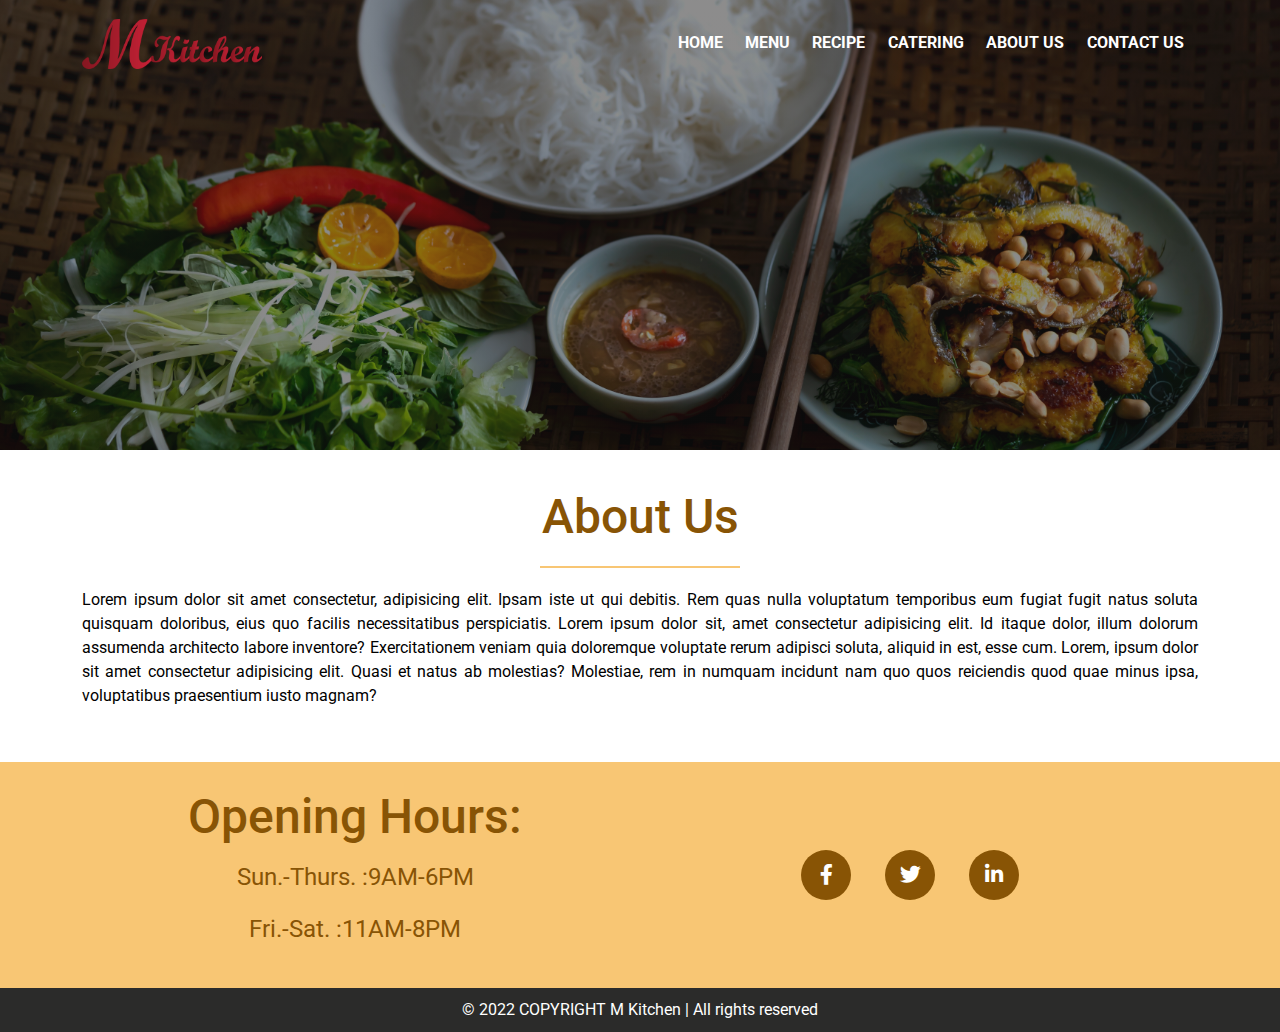
==== about_us.html @ 8a5ea5af "first" ====
<!DOCTYPE html>
<html lang="en">
<head>
    <meta charset="UTF-8">
    <meta http-equiv="X-UA-Compatible" content="IE=edge">
    <meta name="viewport" content="width=\, initial-scale=1.0">
    <title>M kitchen</title>
    <!-- google fonts -->
    <link rel="preconnect" href="https://fonts.googleapis.com">
    <link rel="preconnect" href="https://fonts.gstatic.com" crossorigin>
    <link href="https://fonts.googleapis.com/css2?family=Roboto:wght@300;400;500;700&display=swap" rel="stylesheet">
    <!-- fab Icon -->
    <link rel="icon" href="images/fab_icon.png">
    <!-- font awesome -->
    <link rel="stylesheet" href="css/all.min.css">
    <!-- bootstrap CSS -->
    <link rel="stylesheet" href="css/bootstrap.min.css">
    <!-- my css -->
    <link rel="stylesheet" href="css/style.css">
</head>
<body>
    <header class="about_banner">
        <!-- navbar sticky-top -->
        <nav class="container-fluid navbar navbar-expand-md navbar-light">
            <div class="container">
              <a class="navbar-brand" href="#"><img src="images/M_kitchen.png" alt="m_kitchen" class="logo"></a>
              <button class="navbar-toggler" type="button" data-bs-toggle="collapse" data-bs-target="#navbarNav" aria-controls="navbarNav" aria-expanded="false" aria-label="Toggle navigation">
                <i class="fa-solid fa-bars"></i>
              </button>
              <div class="collapse navbar-collapse" id="navbarNav">
                <ul class="navbar-nav">
                  <li class="nav-item">
                    <a class="nav-link" aria-current="page" href="#">Home</a>
                  </li>
                  <li class="nav-item">
                    <a class="nav-link" href="#">Menu</a>
                  </li>
                  <li class="nav-item">
                    <a class="nav-link" href="#">Recipe</a>
                  </li>
                  <li class="nav-item">
                    <a class="nav-link" href="#">Catering</a>
                  </li>
                  <li class="nav-item">
                    <a class="nav-link" href="#">About Us</a>
                  </li>
                  <li class="nav-item">
                    <a class="nav-link" href="#">Contact Us</a>
                  </li>
                </ul>
              </div>
            </div>
        </nav>
    </header>


    <!-- about us section start here -->
    <section class="about_us">
      <div class="container">
        <h1>About Us</h1>
        <p>Lorem ipsum dolor sit amet consectetur, adipisicing elit. Ipsam iste ut qui debitis.
           Rem quas nulla voluptatum temporibus eum fugiat fugit natus soluta quisquam doloribus,
            eius quo facilis necessitatibus perspiciatis. Lorem ipsum dolor sit, amet consectetur 
            adipisicing elit. Id itaque dolor, illum dolorum assumenda architecto labore inventore? 
            Exercitationem veniam quia doloremque voluptate rerum adipisci soluta, aliquid in est, esse
             cum. Lorem, ipsum dolor sit amet consectetur adipisicing elit. Quasi et natus ab molestias?
              Molestiae, rem in numquam incidunt nam quo quos reiciendis quod quae minus ipsa, voluptatibus 
              praesentium iusto magnam? </p>
      </div>
    </section>
    <!-- about us section end here -->

    <!-- opening time section start here -->
    <section class="opening_time">
      <div class="container">
        <div class="row align-items-center">
          <div class="col-xl-6 col-lg-6 col-md-6 text-center">
            <h2>opening hours:</h2>
            <P>Sun.-Thurs. :9AM-6PM</P>
            <P>Fri.-Sat. :11AM-8PM</P>
          </div>
          <div class="col-xl-6 col-lg-6 col-md-6 text-center footer_icon">
            <a href="https://www.facebook.com/MKitchen123" target="_blank"><i class="fa-brands fa-facebook-f"></i></i></a>
            <a href=""><i class="fa-brands fa-twitter"></i></a>
            <a href=""><i class="fa-brands fa-linkedin-in"></i></a>
          </div>
        </div>
      </div>
    </section>
    <!-- opening time section end here -->

    <!-- footer section start here -->
    <footer>
      <p>© 2022 COPYRIGHT M Kitchen | All rights reserved</p>
    </footer>
    <!-- footer section end here -->
    <script src="js/jquery-3.5.1.js"></script>
    <script src="js/bootstrap.bundle.min.js"></script>
</body>
</html>
---- css/style.css ----
/* navbar css */
body{
    font-family: 'Roboto', sans-serif;
}

header .logo{
    width: 180px;
}

.navbar-collapse {
    flex-grow: 0;
    text-align: center;
}

.navbar-collapse ul li{
    padding: 10px 0;
}
/* .navbar-collapse ul li:hover::after{
    width: 50%;
} */

.navbar-expand-md .navbar-nav .nav-link{
    padding-right: 0.9rem;
}
.nav-link{
    /* font-family: 'Roboto', sans-serif; */
    color: #fff !important;
    text-transform: uppercase;
    font-weight: bold;
    padding: 0;
}

.navbar-nav li::after{
    content: "";
    width: 0%;
    height: 2px;
    background-color: red;
    margin: auto;
    display: block;
    transition: 0.5s;
}

.navbar-nav li:hover::after{
    width: 100%;
}

.navbar-toggler i{
    color: white !important;
}

.navbar{
    z-index: 99;
    padding-top: 0.9rem !important;
    padding-bottom: 0.9rem !important;
}


/* carousel css */
.carousel{
    margin-top: -88px;
}
.img_class{
    background-repeat: no-repeat;
    background-size: cover;
    background-position: center;
    height: 100vh;
}

.img_1{
    background-image: linear-gradient(rgba(40, 40, 40, 0.5),rgba(40, 40, 40, 0.5)),url(../images/anna-pelzer-IGfIGP5ONV0-unsplash.jpg);
}
.img_2{
    background-image: linear-gradient(rgba(40, 40, 40, 0.5),rgba(40, 40, 40, 0.5)),url(../images/pexels-engin-akyurt-2271107.jpg);
}
.img_3{
    background-image: linear-gradient(rgba(40, 40, 40, 0.5),rgba(40, 40, 40, 0.5)),url(../images/mae-mu-_emRPLTRfwk-unsplash.jpg);
}
.carousel_content{
    width: 80%;
    position: absolute;
    top: 50%;
    left: 50%;
    transform: translate(-50%,-50%);
    color: #fff;
    text-align: center;
}
.carousel_content h1{
    padding-bottom: 10px;
    font-weight: bolder;
    font-size: 62px;
    /* font-family: 'Roboto', sans-serif; */
}
.carousel-item p{
    font-size: 18px;
    /* font-family: 'Roboto', sans-serif; */
}
.carousel_content .btn{
    border: 2px solid #f8c674;
    border-radius: 30px;
    color: #fff;
    /* font-family: 'Roboto', sans-serif; */
    font-size: 20px; 
    font-weight: bold;
    padding: 0.8rem 1.8rem;
    transition: 0.5s;
}
.carousel_content .btn:hover{
    background-color: #f8c674;
}

/* menu row css */

.menu{
    padding: 6% 0;
    text-align: center;
}
.rounded{
    border-radius: 2.25rem !important;
}
.row .my_heading h2{
    padding-bottom: 10px;
    font-weight: 500;
    font-size: 2.5rem; 
    color: rgb(136, 84, 5);
}

.row .my_heading h2:after{
    content: "";
    width: 200px;
    height: 2px;
    background-color: #f8c674;
    display: block;
    margin: 20px auto;
}

.row .my_heading p{
    text-align: justify;
    font-size: 1rem;
    padding-bottom: 10px;
}

.row .my_heading .btn{
    border: 2px solid #f8c674;
    border-radius: 30px;
    color: #000;
    font-size: 20px; 
    font-weight: bold;
    padding: 0.8rem 1.8rem;
    transition: 0.5s;
    text-transform: uppercase;
}

.row .my_heading .btn:hover{
    background-color: #f8c674;
}


/* galary css */
.container_fluid{
   padding: 4% 3% !important; 
}

.galary{
    text-align: center;
}

.galary img{
    padding-bottom: 10px;
}

.galary h1{
    font-weight: bolder;
    font-weight: 500;
    font-size: 3rem; 
    text-transform: capitalize;
    color: rgb(136, 84, 5);
}

.galary h1:after{
    content: "";
    width: 200px;
    height: 2px;
    background-color: #f8c674;
    display: block;
    margin: 20px auto;
}

.galary p{
    font-size: 1rem; 
    color: #000;
    padding-bottom: 30px;
}


/* contact us css */
.contact_us{
    background-color: #f8c674;
    text-align: center;
    padding: 8% 0;
}

.contact_us h1{
    font-weight: bolder;
    padding-bottom: 5px;
    font-weight: 500;
    font-size: 3rem; 
    text-transform: capitalize;
    color: rgb(136, 84, 5);
}

.contact_us p{
    padding-bottom: 5px;
    font-size: 1rem; 
    color: rgb(136, 84, 5);
    padding-bottom: 30px;
}
.contact_us i{
    margin: auto;
    line-height: 50px;
    width: 50px;
    height: 50px;
    border-radius: 50%;
    background-color: rgb(136, 84, 5);
    font-size: 1.3rem;
    display: block;
    color: #fff;
    margin-bottom: 10px;
    transition: 0.5s;
}
.contact_us i:hover{
    background-color: #fff;
    color: rgb(136, 84, 5);
}
.contact_us a{
    text-decoration: none;
    color: rgb(136, 84, 5);
    font-size: 1.2rem;
}

.contact_us button{
    background-color: rgb(136, 84, 5);
    border-radius: 30px;
    color: #fff;
    font-size: 20px; 
    font-weight: bold;
    padding: 0.8rem 1.8rem;
    transition: 0.5s;
    text-transform: uppercase;
}

.contact_us button:hover{
    background-color: transparent;
    color: rgb(136, 84, 5);
    border: 1px solid rgb(136, 84, 5);
}


/* about us css */
.about_us{
    padding: 3% 0;
    text-align: center;
}

.about_us h1{
    font-weight: bolder;
    font-weight: 500;
    font-size: 3rem; 
    text-transform: capitalize;
    color: rgb(136, 84, 5);
}

.about_us h1:after{
    content: "";
    width: 200px;
    height: 2px;
    background-color: #f8c674;
    display: block;
    margin: 20px auto;
}

.about_us p{
    font-size: 1rem; 
    color: #000;
    text-align: justify;
}

/* opening time css */
.opening_time{
    background-color: #f8c674;
    padding: 2% 0;
    
}

.opening_time h2{
    font-weight: bolder;
    padding-bottom: 5px;
    font-weight: 500;
    font-size: 3rem; 
    text-transform: capitalize;
    color: rgb(136, 84, 5);
}

.opening_time p{
    font-size: 1.5rem; 
    color: rgb(136, 84, 5); 
}

/* footer section*/
footer{
    background-color: #2b2b2a;
    padding: 10px 0;
    text-align: center;
}

footer p{
    color: #fff;
    margin-bottom: 0;
}

.footer_icon i{
    /* margin: auto; */
    line-height: 50px;
    width: 50px;
    height: 50px;
    border-radius: 50%;
    background-color: rgb(136, 84, 5);
    font-size: 1.3rem;
    color: #fff;
    transition: 0.5s;
    margin-right: 30px;
}
.footer_icon i:hover{
    background-color: #fff;
    color: rgb(136, 84, 5);
}

/* CSS media query for index html */
@media(max-width: 1009px){
    header .logo{
        width: 150px;
    } 
    .navbar-expand-md .navbar-nav .nav-link{
        padding-right: 0.5rem;
    } 
    .carousel_content h1{
        font-size: 50px;
    } 
    .carousel-item p{
        font-size: 14px;
    }
}

@media(max-width: 768px){
    .navbar{
        background-color: rgba(248, 198, 116, 0.9);
        position: absolute;
        top: 0;
    }
    .navbar-nav li:hover::after{
        width: 20%;
    }
    .navbar-toggler i{
        color: rgb(136, 84, 5) !important;
    }
    .navbar-light .navbar-toggler{
        border-color:rgba(136, 84, 5,.5);
    }
    .nav-link{
        color: rgb(136, 84, 5) !important;
    }
    .carousel{
        margin-top: -31px;
    }
    .carousel_content{
        width: 70%;
    }
    .carousel_content h1{
        font-size: 38px;
    } 
    .carousel-item p{
        font-size: 12px;
    }
    .menu .pad{
        padding-bottom: 20px;
    }
}
@media(max-width:706px){
    .carousel_content h1{
        font-size: 35px;
    }
}
@media(max-width:641px){
    .carousel_content h1{
        font-size: 30px;
    }
}
@media(max-width:558px){
    .carousel_content h1{
        font-size: 19px;
    }
}


/* CONTACT US PAGE */
.about_banner{
    background-image: linear-gradient(rgba(27, 26, 26, 0.5),rgba(20, 20, 20, 0.5)),url(../images/galary_10.jpg);
    background-repeat: no-repeat;
    background-size: cover;
    background-position: center;
    min-height: 50vh;
    position: relative;
}

.about_banner h1{
    color: #fff;
    position: absolute;
    top: 50%;
    left: 50%;
    transform: translate(-50%, -50%);
    text-align: center;
    font-size: 50px;
    text-transform: uppercase;
    font-weight: bolder;
}

.contact_html{
    padding: 4% 0;
    /* text-align: center; */
}

.contact_html form h1{
    font-weight: bolder;
    padding-bottom: 10px;
    font-weight: 500;
    font-size: 2.5rem; 
    color: rgb(136, 84, 5);
    text-align: center;
}

form{
    max-width:  100%;
    margin: auto;
}

.form-group{
    padding-bottom: 20px;
    max-width: 50%;
    margin: auto;
    /* display: flex; */
}

.form-group label{
    padding-bottom: 5px;
    color: rgb(136, 84, 5);
    /* margin: auto; */
}

.form-group input{
    border-radius: 5px;
}

.form-group textarea{
    resize: none;
}

.contact_html form button{
    border: 2px solid #f8c674;
    border-radius: 30px;
    color: rgb(136, 84, 5);
    font-size: 20px;
    font-weight: bold;
    padding: 1rem 2.5rem;
    transition: 0.5s;
    text-transform: uppercase;
}

.contact_html form button:hover{
     background-color: #f8c674;
     color: #fff;
}

/* media query for contact us page */
@media(max-width:604px){
    .about_banner h1{
        font-size: 28px;
    }
}

/* about us page */
.about_banner{
    background-image: linear-gradient(rgba(27, 26, 26, 0.5),rgba(20, 20, 20, 0.5)),url(../images/galary_10.jpg);
    background-repeat: no-repeat;
    background-size: cover;
    background-position: center;
    min-height: 50vh;
    position: relative;  
}
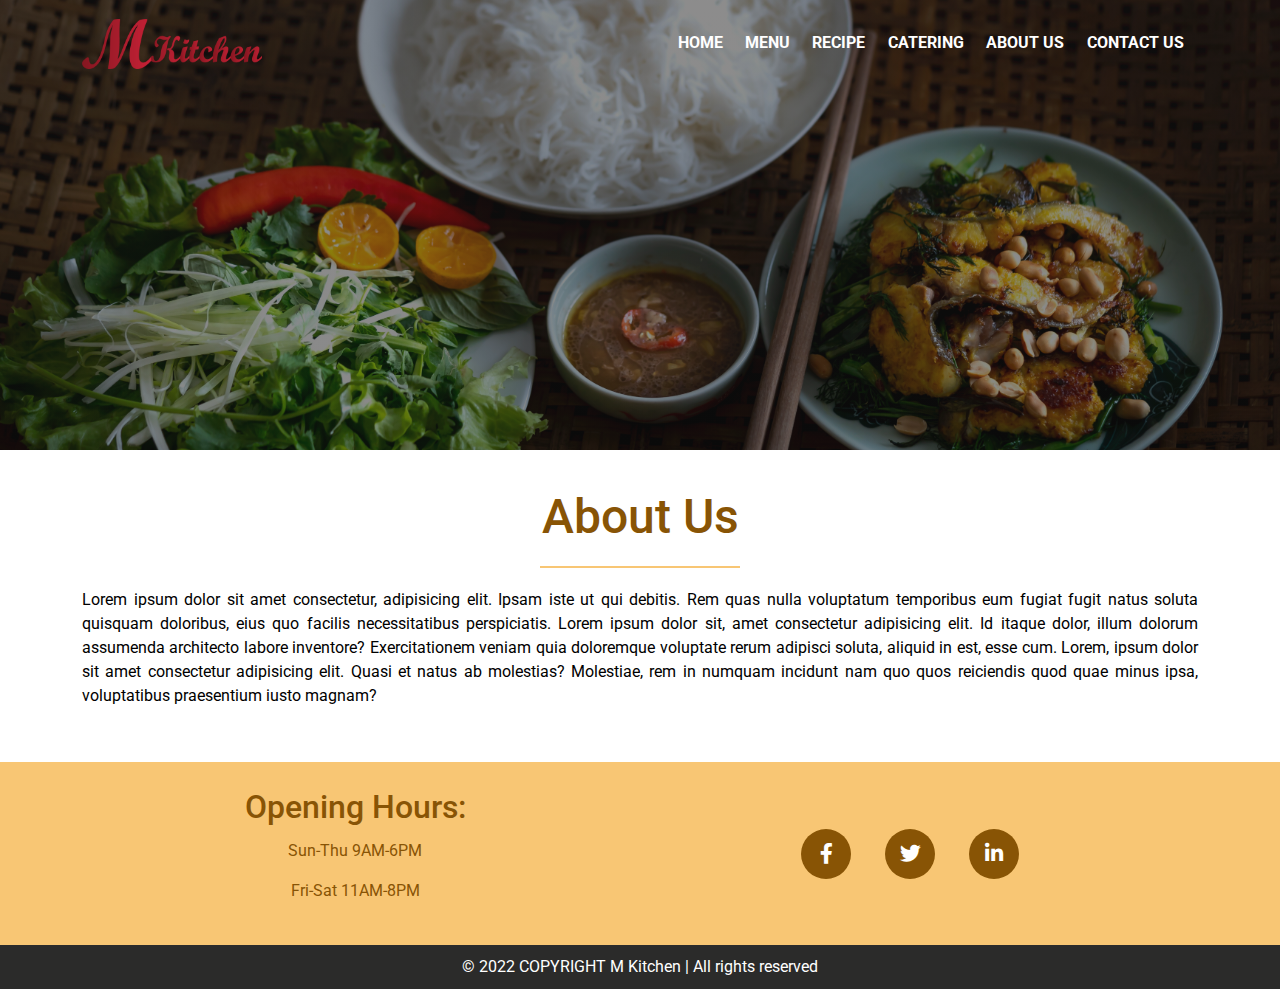
==== commit 098b5dfa: "reduced fontsize for opening hours" ====
--- a/about_us.html
+++ b/about_us.html
@@ -76,8 +76,8 @@
         <div class="row align-items-center">
           <div class="col-xl-6 col-lg-6 col-md-6 text-center">
             <h2>opening hours:</h2>
-            <P>Sun.-Thurs. :9AM-6PM</P>
-            <P>Fri.-Sat. :11AM-8PM</P>
+            <P>Sun-Thu 9AM-6PM</P>
+            <P>Fri-Sat 11AM-8PM</P>
           </div>
           <div class="col-xl-6 col-lg-6 col-md-6 text-center footer_icon">
             <a href="https://www.facebook.com/MKitchen123" target="_blank"><i class="fa-brands fa-facebook-f"></i></i></a>
--- a/css/style.css
+++ b/css/style.css
@@ -1,499 +1,511 @@
 /* navbar css */
-body{
-    font-family: 'Roboto', sans-serif;
-}
-
-header .logo{
-    width: 180px;
+body {
+  font-family: "Roboto", sans-serif;
+}
+
+header .logo {
+  width: 180px;
 }
 
 .navbar-collapse {
-    flex-grow: 0;
-    text-align: center;
-}
-
-.navbar-collapse ul li{
-    padding: 10px 0;
+  flex-grow: 0;
+  text-align: center;
+}
+
+.navbar-collapse ul li {
+  padding: 10px 0;
 }
 /* .navbar-collapse ul li:hover::after{
     width: 50%;
 } */
 
-.navbar-expand-md .navbar-nav .nav-link{
-    padding-right: 0.9rem;
-}
-.nav-link{
-    /* font-family: 'Roboto', sans-serif; */
-    color: #fff !important;
-    text-transform: uppercase;
-    font-weight: bold;
-    padding: 0;
-}
-
-.navbar-nav li::after{
-    content: "";
-    width: 0%;
-    height: 2px;
-    background-color: red;
-    margin: auto;
-    display: block;
-    transition: 0.5s;
-}
-
-.navbar-nav li:hover::after{
-    width: 100%;
-}
-
-.navbar-toggler i{
-    color: white !important;
-}
-
-.navbar{
-    z-index: 99;
-    padding-top: 0.9rem !important;
-    padding-bottom: 0.9rem !important;
-}
-
+.navbar-expand-md .navbar-nav .nav-link {
+  padding-right: 0.9rem;
+}
+.nav-link {
+  /* font-family: 'Roboto', sans-serif; */
+  color: #fff !important;
+  text-transform: uppercase;
+  font-weight: bold;
+  padding: 0;
+}
+
+.navbar-nav li::after {
+  content: "";
+  width: 0%;
+  height: 2px;
+  background-color: red;
+  margin: auto;
+  display: block;
+  transition: 0.5s;
+}
+
+.navbar-nav li:hover::after {
+  width: 100%;
+}
+
+.navbar-toggler i {
+  color: white !important;
+}
+
+.navbar {
+  z-index: 99;
+  padding-top: 0.9rem !important;
+  padding-bottom: 0.9rem !important;
+}
 
 /* carousel css */
-.carousel{
-    margin-top: -88px;
-}
-.img_class{
-    background-repeat: no-repeat;
-    background-size: cover;
-    background-position: center;
-    height: 100vh;
-}
-
-.img_1{
-    background-image: linear-gradient(rgba(40, 40, 40, 0.5),rgba(40, 40, 40, 0.5)),url(../images/anna-pelzer-IGfIGP5ONV0-unsplash.jpg);
-}
-.img_2{
-    background-image: linear-gradient(rgba(40, 40, 40, 0.5),rgba(40, 40, 40, 0.5)),url(../images/pexels-engin-akyurt-2271107.jpg);
-}
-.img_3{
-    background-image: linear-gradient(rgba(40, 40, 40, 0.5),rgba(40, 40, 40, 0.5)),url(../images/mae-mu-_emRPLTRfwk-unsplash.jpg);
-}
-.carousel_content{
-    width: 80%;
+.carousel {
+  margin-top: -88px;
+}
+.img_class {
+  background-repeat: no-repeat;
+  background-size: cover;
+  background-position: center;
+  height: 100vh;
+}
+
+.img_1 {
+  background-image: linear-gradient(
+      rgba(40, 40, 40, 0.5),
+      rgba(40, 40, 40, 0.5)
+    ),
+    url(../images/anna-pelzer-IGfIGP5ONV0-unsplash.jpg);
+}
+.img_2 {
+  background-image: linear-gradient(
+      rgba(40, 40, 40, 0.5),
+      rgba(40, 40, 40, 0.5)
+    ),
+    url(../images/pexels-engin-akyurt-2271107.jpg);
+}
+.img_3 {
+  background-image: linear-gradient(
+      rgba(40, 40, 40, 0.5),
+      rgba(40, 40, 40, 0.5)
+    ),
+    url(../images/mae-mu-_emRPLTRfwk-unsplash.jpg);
+}
+.carousel_content {
+  width: 80%;
+  position: absolute;
+  top: 50%;
+  left: 50%;
+  transform: translate(-50%, -50%);
+  color: #fff;
+  text-align: center;
+}
+.carousel_content h1 {
+  padding-bottom: 10px;
+  font-weight: bolder;
+  font-size: 62px;
+  /* font-family: 'Roboto', sans-serif; */
+}
+.carousel-item p {
+  font-size: 18px;
+  /* font-family: 'Roboto', sans-serif; */
+}
+.carousel_content .btn {
+  border: 2px solid #f8c674;
+  border-radius: 30px;
+  color: #fff;
+  /* font-family: 'Roboto', sans-serif; */
+  font-size: 20px;
+  font-weight: bold;
+  padding: 0.8rem 1.8rem;
+  transition: 0.5s;
+}
+.carousel_content .btn:hover {
+  background-color: #f8c674;
+}
+
+/* menu row css */
+
+.menu {
+  padding: 6% 0;
+  text-align: center;
+}
+.rounded {
+  border-radius: 2.25rem !important;
+}
+.row .my_heading h2 {
+  padding-bottom: 10px;
+  font-weight: 500;
+  font-size: 2.5rem;
+  color: rgb(136, 84, 5);
+}
+
+.row .my_heading h2:after {
+  content: "";
+  width: 200px;
+  height: 2px;
+  background-color: #f8c674;
+  display: block;
+  margin: 20px auto;
+}
+
+.row .my_heading p {
+  text-align: justify;
+  font-size: 1rem;
+  padding-bottom: 10px;
+}
+
+.row .my_heading .btn {
+  border: 2px solid #f8c674;
+  border-radius: 30px;
+  color: #000;
+  font-size: 20px;
+  font-weight: bold;
+  padding: 0.8rem 1.8rem;
+  transition: 0.5s;
+  text-transform: uppercase;
+}
+
+.row .my_heading .btn:hover {
+  background-color: #f8c674;
+}
+
+/* galary css */
+.container_fluid {
+  padding: 4% 3% !important;
+}
+
+.galary {
+  text-align: center;
+}
+
+.galary img {
+  padding-bottom: 10px;
+}
+
+.galary h1 {
+  font-weight: bolder;
+  font-weight: 500;
+  font-size: 3rem;
+  text-transform: capitalize;
+  color: rgb(136, 84, 5);
+}
+
+.galary h1:after {
+  content: "";
+  width: 200px;
+  height: 2px;
+  background-color: #f8c674;
+  display: block;
+  margin: 20px auto;
+}
+
+.galary p {
+  font-size: 1rem;
+  color: #000;
+  padding-bottom: 30px;
+}
+
+/* contact us css */
+.contact_us {
+  background-color: #f8c674;
+  text-align: center;
+  padding: 8% 0;
+}
+
+.contact_us h1 {
+  font-weight: bolder;
+  padding-bottom: 5px;
+  font-weight: 500;
+  font-size: 3rem;
+  text-transform: capitalize;
+  color: rgb(136, 84, 5);
+}
+
+.contact_us p {
+  padding-bottom: 5px;
+  font-size: 1rem;
+  color: rgb(136, 84, 5);
+  padding-bottom: 30px;
+}
+.contact_us i {
+  margin: auto;
+  line-height: 50px;
+  width: 50px;
+  height: 50px;
+  border-radius: 50%;
+  background-color: rgb(136, 84, 5);
+  font-size: 1.3rem;
+  display: block;
+  color: #fff;
+  margin-bottom: 10px;
+  transition: 0.5s;
+}
+.contact_us i:hover {
+  background-color: #fff;
+  color: rgb(136, 84, 5);
+}
+.contact_us a {
+  text-decoration: none;
+  color: rgb(136, 84, 5);
+  font-size: 1.2rem;
+}
+
+.contact_us button {
+  background-color: rgb(136, 84, 5);
+  border-radius: 30px;
+  color: #fff;
+  font-size: 20px;
+  font-weight: bold;
+  padding: 0.8rem 1.8rem;
+  transition: 0.5s;
+  text-transform: uppercase;
+}
+
+.contact_us button:hover {
+  background-color: transparent;
+  color: rgb(136, 84, 5);
+  border: 1px solid rgb(136, 84, 5);
+}
+
+/* about us css */
+.about_us {
+  padding: 3% 0;
+  text-align: center;
+}
+
+.about_us h1 {
+  font-weight: bolder;
+  font-weight: 500;
+  font-size: 3rem;
+  text-transform: capitalize;
+  color: rgb(136, 84, 5);
+}
+
+.about_us h1:after {
+  content: "";
+  width: 200px;
+  height: 2px;
+  background-color: #f8c674;
+  display: block;
+  margin: 20px auto;
+}
+
+.about_us p {
+  font-size: 1rem;
+  color: #000;
+  text-align: justify;
+}
+
+/* opening time css */
+.opening_time {
+  background-color: #f8c674;
+  padding: 2% 0;
+}
+
+.opening_time h2 {
+  font-weight: bolder;
+  padding-bottom: 5px;
+  font-weight: 500;
+  font-size: 2rem;
+  text-transform: capitalize;
+  color: rgb(136, 84, 5);
+}
+
+.opening_time p {
+  font-size: 1rem;
+  color: rgb(136, 84, 5);
+}
+
+/* footer section*/
+footer {
+  background-color: #2b2b2a;
+  padding: 10px 0;
+  text-align: center;
+}
+
+footer p {
+  color: #fff;
+  margin-bottom: 0;
+}
+
+.footer_icon i {
+  /* margin: auto; */
+  line-height: 50px;
+  width: 50px;
+  height: 50px;
+  border-radius: 50%;
+  background-color: rgb(136, 84, 5);
+  font-size: 1.3rem;
+  color: #fff;
+  transition: 0.5s;
+  margin-right: 30px;
+}
+.footer_icon i:hover {
+  background-color: #fff;
+  color: rgb(136, 84, 5);
+}
+
+/* CSS media query for index html */
+@media (max-width: 1009px) {
+  header .logo {
+    width: 150px;
+  }
+  .navbar-expand-md .navbar-nav .nav-link {
+    padding-right: 0.5rem;
+  }
+  .carousel_content h1 {
+    font-size: 50px;
+  }
+  .carousel-item p {
+    font-size: 14px;
+  }
+}
+
+@media (max-width: 768px) {
+  .navbar {
+    background-color: rgba(248, 198, 116, 0.9);
     position: absolute;
-    top: 50%;
-    left: 50%;
-    transform: translate(-50%,-50%);
-    color: #fff;
-    text-align: center;
-}
-.carousel_content h1{
-    padding-bottom: 10px;
-    font-weight: bolder;
-    font-size: 62px;
-    /* font-family: 'Roboto', sans-serif; */
-}
-.carousel-item p{
-    font-size: 18px;
-    /* font-family: 'Roboto', sans-serif; */
-}
-.carousel_content .btn{
-    border: 2px solid #f8c674;
-    border-radius: 30px;
-    color: #fff;
-    /* font-family: 'Roboto', sans-serif; */
-    font-size: 20px; 
-    font-weight: bold;
-    padding: 0.8rem 1.8rem;
-    transition: 0.5s;
-}
-.carousel_content .btn:hover{
-    background-color: #f8c674;
-}
-
-/* menu row css */
-
-.menu{
-    padding: 6% 0;
-    text-align: center;
-}
-.rounded{
-    border-radius: 2.25rem !important;
-}
-.row .my_heading h2{
-    padding-bottom: 10px;
-    font-weight: 500;
-    font-size: 2.5rem; 
-    color: rgb(136, 84, 5);
-}
-
-.row .my_heading h2:after{
-    content: "";
-    width: 200px;
-    height: 2px;
-    background-color: #f8c674;
-    display: block;
-    margin: 20px auto;
-}
-
-.row .my_heading p{
-    text-align: justify;
-    font-size: 1rem;
-    padding-bottom: 10px;
-}
-
-.row .my_heading .btn{
-    border: 2px solid #f8c674;
-    border-radius: 30px;
-    color: #000;
-    font-size: 20px; 
-    font-weight: bold;
-    padding: 0.8rem 1.8rem;
-    transition: 0.5s;
-    text-transform: uppercase;
-}
-
-.row .my_heading .btn:hover{
-    background-color: #f8c674;
-}
-
-
-/* galary css */
-.container_fluid{
-   padding: 4% 3% !important; 
-}
-
-.galary{
-    text-align: center;
-}
-
-.galary img{
-    padding-bottom: 10px;
-}
-
-.galary h1{
-    font-weight: bolder;
-    font-weight: 500;
-    font-size: 3rem; 
-    text-transform: capitalize;
-    color: rgb(136, 84, 5);
-}
-
-.galary h1:after{
-    content: "";
-    width: 200px;
-    height: 2px;
-    background-color: #f8c674;
-    display: block;
-    margin: 20px auto;
-}
-
-.galary p{
-    font-size: 1rem; 
-    color: #000;
-    padding-bottom: 30px;
-}
-
-
-/* contact us css */
-.contact_us{
-    background-color: #f8c674;
-    text-align: center;
-    padding: 8% 0;
-}
-
-.contact_us h1{
-    font-weight: bolder;
-    padding-bottom: 5px;
-    font-weight: 500;
-    font-size: 3rem; 
-    text-transform: capitalize;
-    color: rgb(136, 84, 5);
-}
-
-.contact_us p{
-    padding-bottom: 5px;
-    font-size: 1rem; 
-    color: rgb(136, 84, 5);
-    padding-bottom: 30px;
-}
-.contact_us i{
-    margin: auto;
-    line-height: 50px;
-    width: 50px;
-    height: 50px;
-    border-radius: 50%;
-    background-color: rgb(136, 84, 5);
-    font-size: 1.3rem;
-    display: block;
-    color: #fff;
-    margin-bottom: 10px;
-    transition: 0.5s;
-}
-.contact_us i:hover{
-    background-color: #fff;
-    color: rgb(136, 84, 5);
-}
-.contact_us a{
-    text-decoration: none;
-    color: rgb(136, 84, 5);
-    font-size: 1.2rem;
-}
-
-.contact_us button{
-    background-color: rgb(136, 84, 5);
-    border-radius: 30px;
-    color: #fff;
-    font-size: 20px; 
-    font-weight: bold;
-    padding: 0.8rem 1.8rem;
-    transition: 0.5s;
-    text-transform: uppercase;
-}
-
-.contact_us button:hover{
-    background-color: transparent;
-    color: rgb(136, 84, 5);
-    border: 1px solid rgb(136, 84, 5);
-}
-
-
-/* about us css */
-.about_us{
-    padding: 3% 0;
-    text-align: center;
-}
-
-.about_us h1{
-    font-weight: bolder;
-    font-weight: 500;
-    font-size: 3rem; 
-    text-transform: capitalize;
-    color: rgb(136, 84, 5);
-}
-
-.about_us h1:after{
-    content: "";
-    width: 200px;
-    height: 2px;
-    background-color: #f8c674;
-    display: block;
-    margin: 20px auto;
-}
-
-.about_us p{
-    font-size: 1rem; 
-    color: #000;
-    text-align: justify;
-}
-
-/* opening time css */
-.opening_time{
-    background-color: #f8c674;
-    padding: 2% 0;
-    
-}
-
-.opening_time h2{
-    font-weight: bolder;
-    padding-bottom: 5px;
-    font-weight: 500;
-    font-size: 3rem; 
-    text-transform: capitalize;
-    color: rgb(136, 84, 5);
-}
-
-.opening_time p{
-    font-size: 1.5rem; 
-    color: rgb(136, 84, 5); 
-}
-
-/* footer section*/
-footer{
-    background-color: #2b2b2a;
-    padding: 10px 0;
-    text-align: center;
-}
-
-footer p{
-    color: #fff;
-    margin-bottom: 0;
-}
-
-.footer_icon i{
-    /* margin: auto; */
-    line-height: 50px;
-    width: 50px;
-    height: 50px;
-    border-radius: 50%;
-    background-color: rgb(136, 84, 5);
-    font-size: 1.3rem;
-    color: #fff;
-    transition: 0.5s;
-    margin-right: 30px;
-}
-.footer_icon i:hover{
-    background-color: #fff;
-    color: rgb(136, 84, 5);
-}
-
-/* CSS media query for index html */
-@media(max-width: 1009px){
-    header .logo{
-        width: 150px;
-    } 
-    .navbar-expand-md .navbar-nav .nav-link{
-        padding-right: 0.5rem;
-    } 
-    .carousel_content h1{
-        font-size: 50px;
-    } 
-    .carousel-item p{
-        font-size: 14px;
-    }
-}
-
-@media(max-width: 768px){
-    .navbar{
-        background-color: rgba(248, 198, 116, 0.9);
-        position: absolute;
-        top: 0;
-    }
-    .navbar-nav li:hover::after{
-        width: 20%;
-    }
-    .navbar-toggler i{
-        color: rgb(136, 84, 5) !important;
-    }
-    .navbar-light .navbar-toggler{
-        border-color:rgba(136, 84, 5,.5);
-    }
-    .nav-link{
-        color: rgb(136, 84, 5) !important;
-    }
-    .carousel{
-        margin-top: -31px;
-    }
-    .carousel_content{
-        width: 70%;
-    }
-    .carousel_content h1{
-        font-size: 38px;
-    } 
-    .carousel-item p{
-        font-size: 12px;
-    }
-    .menu .pad{
-        padding-bottom: 20px;
-    }
-}
-@media(max-width:706px){
-    .carousel_content h1{
-        font-size: 35px;
-    }
-}
-@media(max-width:641px){
-    .carousel_content h1{
-        font-size: 30px;
-    }
-}
-@media(max-width:558px){
-    .carousel_content h1{
-        font-size: 19px;
-    }
-}
-
+    top: 0;
+  }
+  .navbar-nav li:hover::after {
+    width: 20%;
+  }
+  .navbar-toggler i {
+    color: rgb(136, 84, 5) !important;
+  }
+  .navbar-light .navbar-toggler {
+    border-color: rgba(136, 84, 5, 0.5);
+  }
+  .nav-link {
+    color: rgb(136, 84, 5) !important;
+  }
+  .carousel {
+    margin-top: -31px;
+  }
+  .carousel_content {
+    width: 70%;
+  }
+  .carousel_content h1 {
+    font-size: 38px;
+  }
+  .carousel-item p {
+    font-size: 12px;
+  }
+  .menu .pad {
+    padding-bottom: 20px;
+  }
+}
+@media (max-width: 706px) {
+  .carousel_content h1 {
+    font-size: 35px;
+  }
+}
+@media (max-width: 641px) {
+  .carousel_content h1 {
+    font-size: 30px;
+  }
+}
+@media (max-width: 558px) {
+  .carousel_content h1 {
+    font-size: 19px;
+  }
+}
 
 /* CONTACT US PAGE */
-.about_banner{
-    background-image: linear-gradient(rgba(27, 26, 26, 0.5),rgba(20, 20, 20, 0.5)),url(../images/galary_10.jpg);
-    background-repeat: no-repeat;
-    background-size: cover;
-    background-position: center;
-    min-height: 50vh;
-    position: relative;
-}
-
-.about_banner h1{
-    color: #fff;
-    position: absolute;
-    top: 50%;
-    left: 50%;
-    transform: translate(-50%, -50%);
-    text-align: center;
-    font-size: 50px;
-    text-transform: uppercase;
-    font-weight: bolder;
-}
-
-.contact_html{
-    padding: 4% 0;
-    /* text-align: center; */
-}
-
-.contact_html form h1{
-    font-weight: bolder;
-    padding-bottom: 10px;
-    font-weight: 500;
-    font-size: 2.5rem; 
-    color: rgb(136, 84, 5);
-    text-align: center;
-}
-
-form{
-    max-width:  100%;
-    margin: auto;
-}
-
-.form-group{
-    padding-bottom: 20px;
-    max-width: 50%;
-    margin: auto;
-    /* display: flex; */
-}
-
-.form-group label{
-    padding-bottom: 5px;
-    color: rgb(136, 84, 5);
-    /* margin: auto; */
-}
-
-.form-group input{
-    border-radius: 5px;
-}
-
-.form-group textarea{
-    resize: none;
-}
-
-.contact_html form button{
-    border: 2px solid #f8c674;
-    border-radius: 30px;
-    color: rgb(136, 84, 5);
-    font-size: 20px;
-    font-weight: bold;
-    padding: 1rem 2.5rem;
-    transition: 0.5s;
-    text-transform: uppercase;
-}
-
-.contact_html form button:hover{
-     background-color: #f8c674;
-     color: #fff;
+.about_banner {
+  background-image: linear-gradient(
+      rgba(27, 26, 26, 0.5),
+      rgba(20, 20, 20, 0.5)
+    ),
+    url(../images/galary_10.jpg);
+  background-repeat: no-repeat;
+  background-size: cover;
+  background-position: center;
+  min-height: 50vh;
+  position: relative;
+}
+
+.about_banner h1 {
+  color: #fff;
+  position: absolute;
+  top: 50%;
+  left: 50%;
+  transform: translate(-50%, -50%);
+  text-align: center;
+  font-size: 50px;
+  text-transform: uppercase;
+  font-weight: bolder;
+}
+
+.contact_html {
+  padding: 4% 0;
+  /* text-align: center; */
+}
+
+.contact_html form h1 {
+  font-weight: bolder;
+  padding-bottom: 10px;
+  font-weight: 500;
+  font-size: 2.5rem;
+  color: rgb(136, 84, 5);
+  text-align: center;
+}
+
+form {
+  max-width: 100%;
+  margin: auto;
+}
+
+.form-group {
+  padding-bottom: 20px;
+  max-width: 50%;
+  margin: auto;
+  /* display: flex; */
+}
+
+.form-group label {
+  padding-bottom: 5px;
+  color: rgb(136, 84, 5);
+  /* margin: auto; */
+}
+
+.form-group input {
+  border-radius: 5px;
+}
+
+.form-group textarea {
+  resize: none;
+}
+
+.contact_html form button {
+  border: 2px solid #f8c674;
+  border-radius: 30px;
+  color: rgb(136, 84, 5);
+  font-size: 20px;
+  font-weight: bold;
+  padding: 1rem 2.5rem;
+  transition: 0.5s;
+  text-transform: uppercase;
+}
+
+.contact_html form button:hover {
+  background-color: #f8c674;
+  color: #fff;
 }
 
 /* media query for contact us page */
-@media(max-width:604px){
-    .about_banner h1{
-        font-size: 28px;
-    }
+@media (max-width: 604px) {
+  .about_banner h1 {
+    font-size: 28px;
+  }
 }
 
 /* about us page */
-.about_banner{
-    background-image: linear-gradient(rgba(27, 26, 26, 0.5),rgba(20, 20, 20, 0.5)),url(../images/galary_10.jpg);
-    background-repeat: no-repeat;
-    background-size: cover;
-    background-position: center;
-    min-height: 50vh;
-    position: relative;  
-}
-
-
+.about_banner {
+  background-image: linear-gradient(
+      rgba(27, 26, 26, 0.5),
+      rgba(20, 20, 20, 0.5)
+    ),
+    url(../images/galary_10.jpg);
+  background-repeat: no-repeat;
+  background-size: cover;
+  background-position: center;
+  min-height: 50vh;
+  position: relative;
+}
